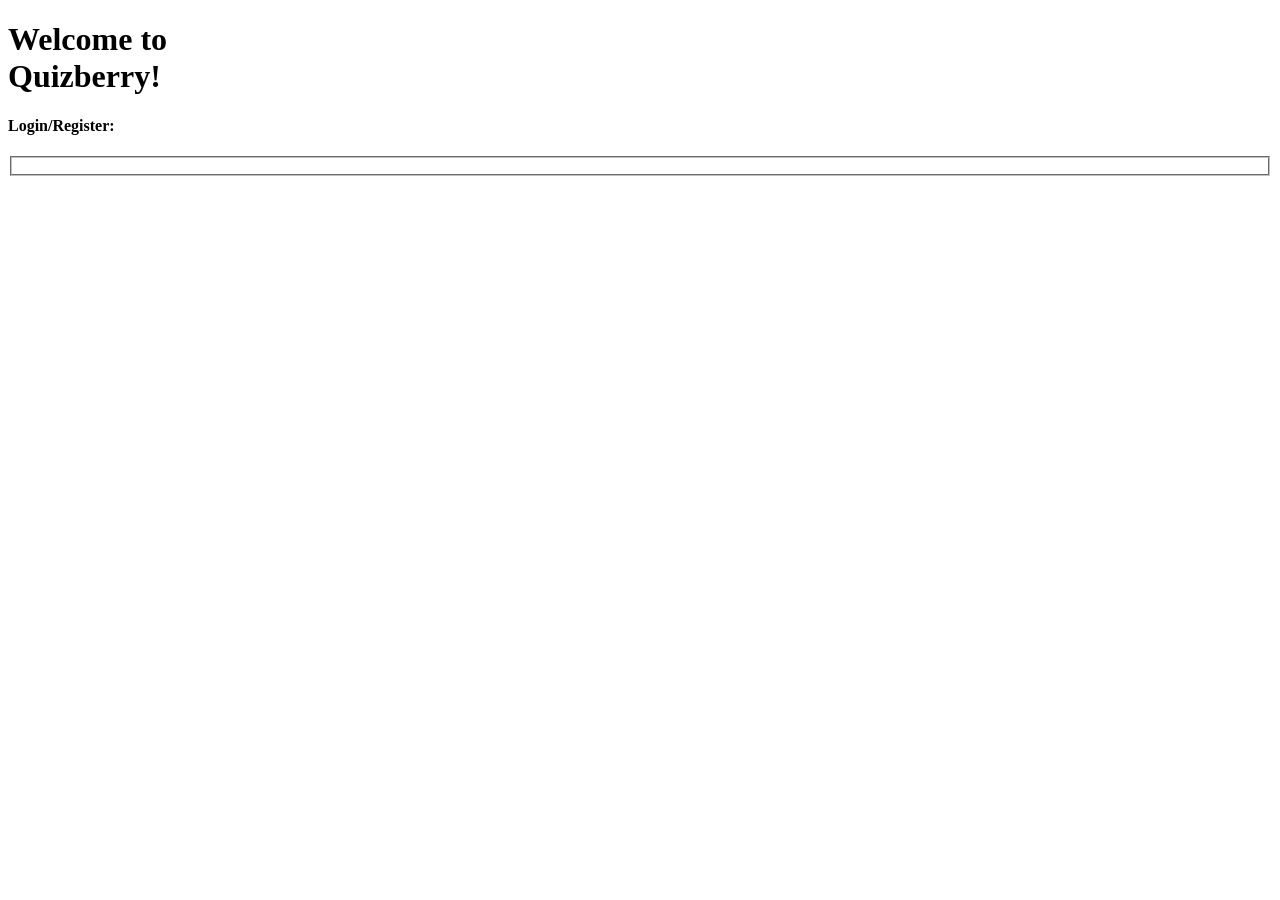
==== login.html @ 8495f4c7 "Project 2 4/20 8:54AM back at it again unfortunately" ====
<!DOCTYPE html>
<html lang="en">
    <head>
        <meta charset="UTF-8" name="viewport" content="width=device-width, intial-scale=1.0">
        <title>Quizberry Login</title>
    </head>

    <body>
        <header>
            <div class="login-container">
                <h1>Welcome to <br> Quizberry!</h1>
            </div>
        </header>

        <main>
            <div class="login-container">
                <h4>Login/Register:</h4>
                <fieldset id="login">

                </fieldset>
            </div>
        </main>
    </body>
</html>
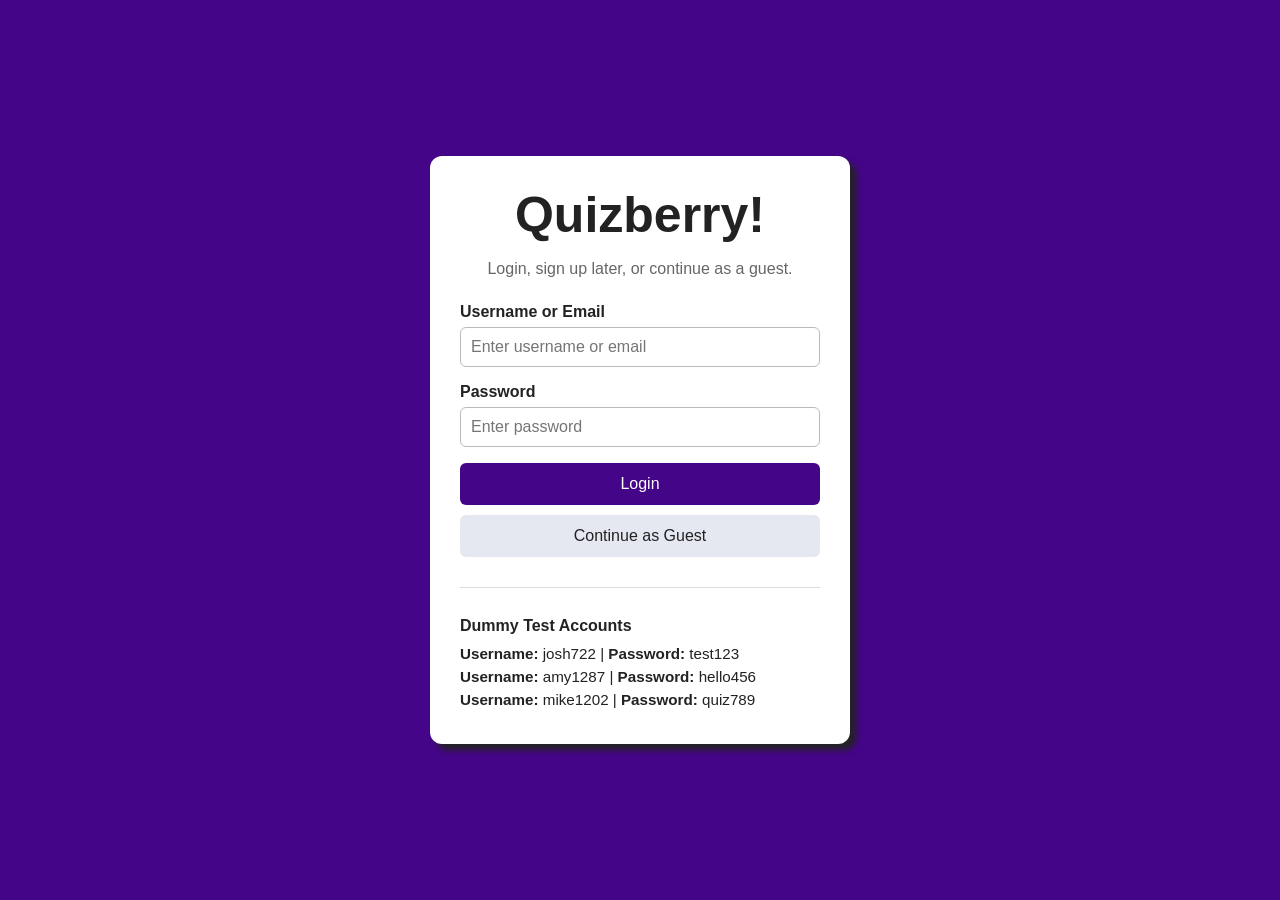
==== commit be89d652: "Project 2 4/20 11:27AM Login screen & function added" ====
--- a/login.html
+++ b/login.html
@@ -1,24 +1,41 @@
 <!DOCTYPE html>
 <html lang="en">
-    <head>
-        <meta charset="UTF-8" name="viewport" content="width=device-width, intial-scale=1.0">
-        <title>Quizberry Login</title>
-    </head>
 
-    <body>
-        <header>
-            <div class="login-container">
-                <h1>Welcome to <br> Quizberry!</h1>
-            </div>
-        </header>
+<head>
 
-        <main>
-            <div class="login-container">
-                <h4>Login/Register:</h4>
-                <fieldset id="login">
+  <meta charset="UTF-8" name="viewport" content="width=device-width, initial-scale=1.0">
+  <title>Quizberry! Login</title>
+  <link rel="stylesheet" href="style.css">
 
-                </fieldset>
-            </div>
-        </main>
-    </body>
-</html>+</head>
+<body>
+  <div class="page-wrapper">
+    <div class="login-card">
+      <h1>Quizberry!</h1>
+      <p class="subtitle">Login, sign up later, or continue as a guest.</p>
+
+      <form id="loginForm">
+        <label for="loginIdentifier">Username or Email</label>
+        <input type="text" id="loginIdentifier" name="loginIdentifier" placeholder="Enter username or email">
+
+        <label for="loginPassword">Password</label>
+        <input type="password" id="loginPassword" name="loginPassword" placeholder="Enter password">
+
+        <div id="errorMessage" class="error-message hidden"></div>
+
+        <button type="submit" class="primary-btn">Login</button>
+        <button type="button" id="guestBtn" class="secondary-btn">Continue as Guest</button>
+      </form>
+
+      <div class="demo-accounts">
+        <h2>Dummy Test Accounts</h2>
+        <p><strong>Username:</strong> josh722 | <strong>Password:</strong> test123</p>
+        <p><strong>Username:</strong> amy1287 | <strong>Password:</strong> hello456</p>
+        <p><strong>Username:</strong> mike1202 | <strong>Password:</strong> quiz789</p>
+      </div>
+    </div>
+  </div>
+
+  <script src="script.js"></script>
+</body>
+</html>
--- a/style.css
+++ b/style.css
@@ -0,0 +1,139 @@
+:root {
+    --bg-color: (#f0f0f0);
+}
+
+html, body {
+    background: var(--bg-color);
+    margin: 0;
+    padding: 0;
+    scroll-behavior: smooth;
+}
+
+header h1 {
+
+}
+    
+* {
+  box-sizing: border-box;
+}
+
+body {
+  margin: 0;
+  font-family:'Gill Sans', 'Gill Sans MT', Calibri, 'Trebuchet MS', sans-serif ;
+  background: #450589;
+  color: #222;
+}
+
+.page-wrapper {
+  min-height: 100vh;
+  display: flex;
+  justify-content: center;
+  align-items: center;
+  padding: 20px;
+}
+
+.login-card {
+  width: 100%;
+  max-width: 420px;
+  background: white;
+  border-radius: 12px;
+  padding: 30px;
+  box-shadow: 6px 6px 6px rgb(35, 35, 35);
+}
+
+.login-card h1 {
+  margin-top: 0;
+  margin-bottom: 10px;
+  font-size: 50px;
+  text-align: center;
+}
+
+.subtitle {
+  text-align: center;
+  margin-bottom: 25px;
+  color: #666;
+}
+
+form {
+  display: flex;
+  flex-direction: column;
+}
+
+label {
+  margin-bottom: 6px;
+  font-weight: bold;
+}
+
+input {
+  padding: 10px;
+  margin-bottom: 16px;
+  border: 1px solid #bbb;
+  border-radius: 6px;
+  font-size: 1rem;
+}
+
+input:focus {
+  outline: none;
+  border-color: #310363;
+}
+
+.primary-btn,
+.secondary-btn {
+  padding: 12px;
+  border: none;
+  border-radius: 6px;
+  font-size: 1rem;
+  cursor: pointer;
+  margin-bottom: 10px;
+}
+
+.primary-btn {
+  background: #450589;
+  color: white;
+}
+
+.primary-btn:hover {
+  background: #310363;
+}
+
+.secondary-btn {
+  background: #e5e8f0;
+  color: #222;
+}
+
+.secondary-btn:hover {
+  background: #d8dce8;
+}
+
+.error-message {
+  background: #ffe3e3;
+  color: #b00020;
+  padding: 10px;
+  border-radius: 6px;
+  margin-bottom: 15px;
+  border: 1px solid #f5b5b5;
+}
+
+.hidden {
+  display: none;
+}
+
+.demo-accounts {
+  margin-top: 20px;
+  padding-top: 15px;
+  border-top: 1px solid #ddd;
+}
+
+.demo-accounts h2 {
+  font-size: 1rem;
+  margin-bottom: 10px;
+}
+
+.demo-accounts p {
+  margin: 6px 0;
+  font-size: 0.95rem;
+}
+
+/*
+Help
+*/
